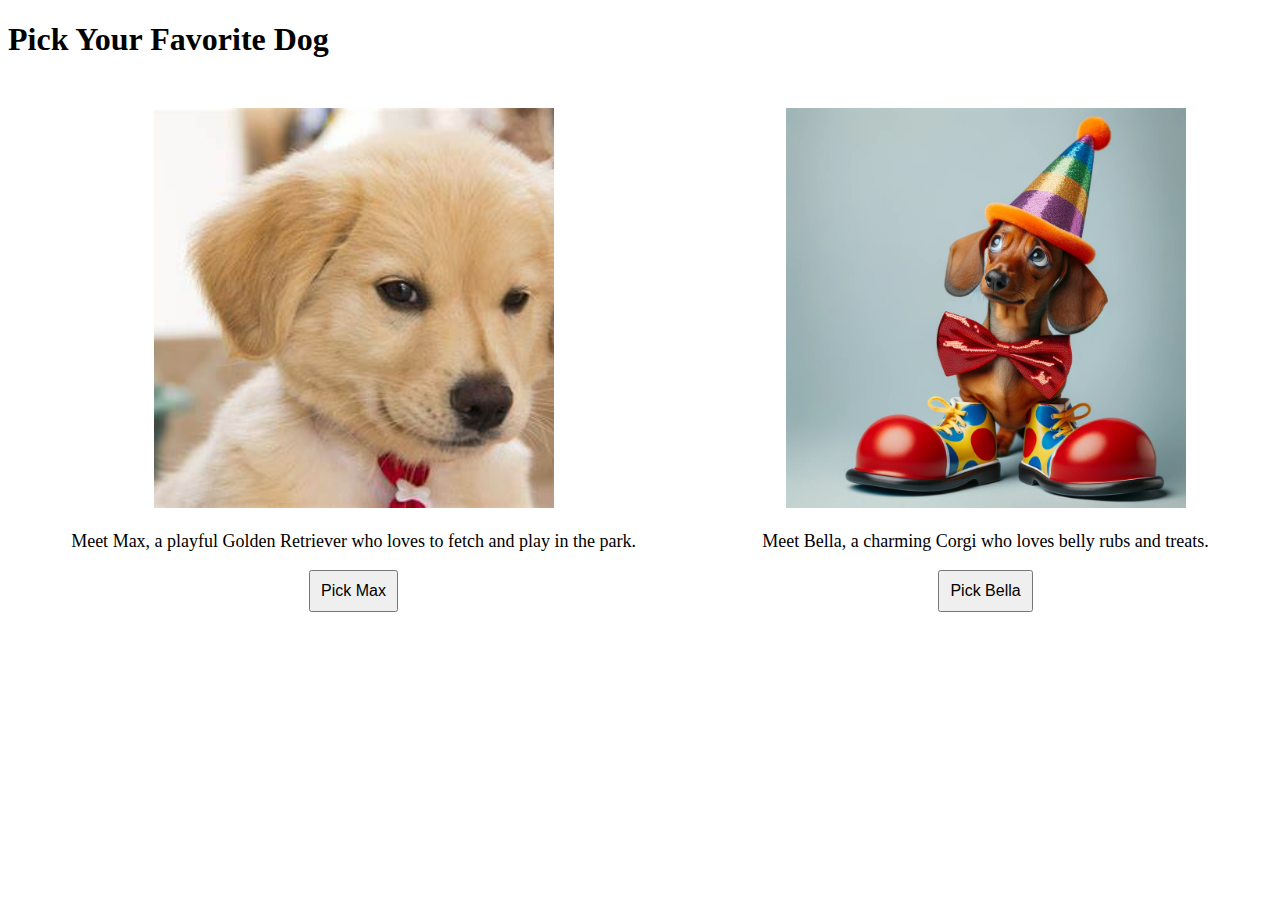
==== index.html @ 7dee7988 "Initial commit" ====
<!DOCTYPE html>
<html lang="en">
<head>
    <meta charset="UTF-8">
    <meta name="viewport" content="width=device-width, initial-scale=1.0">
    <title>Dog Picker</title>
    <link rel="stylesheet" href="style.css">
</head>
<body>
    <h1>Pick Your Favorite Dog</h1>
    
    <div class="dog-container">
        <div class="dog" id="dog1">
            <img src="images/dog1.png" alt="Dog 1" id="dog1-img">
            <p id="dog1-desc">Meet Max, a playful Golden Retriever who loves to fetch and play in the park.</p>
            <button onclick="pickDog('Max')" id="dog1-btn">Pick Max</button>
        </div>
        
        <div class="dog" id="dog2">
            <img src="images/dog2.png" alt="Dog 2" id="dog2-img">
            <p id="dog2-desc">Meet Bella, a charming Corgi who loves belly rubs and treats.</p>
            <button onclick="pickDog('Bella')" id="dog2-btn">Pick Bella</button>
        </div>
    </div>

    <script src="script.js"></script>
</body>
</html>
---- style.css ----
.dog-container {
    display: flex;
    justify-content: space-around;
    align-items: center;
    margin-top: 50px;
}
        
.dog {
    text-align: center;
    font-size: 18px;
}

        
img {
    width: 400px;
    height: 400px;
    object-fit: cover;
}
        
button {
    padding: 10px;
    font-size: 16px;
}
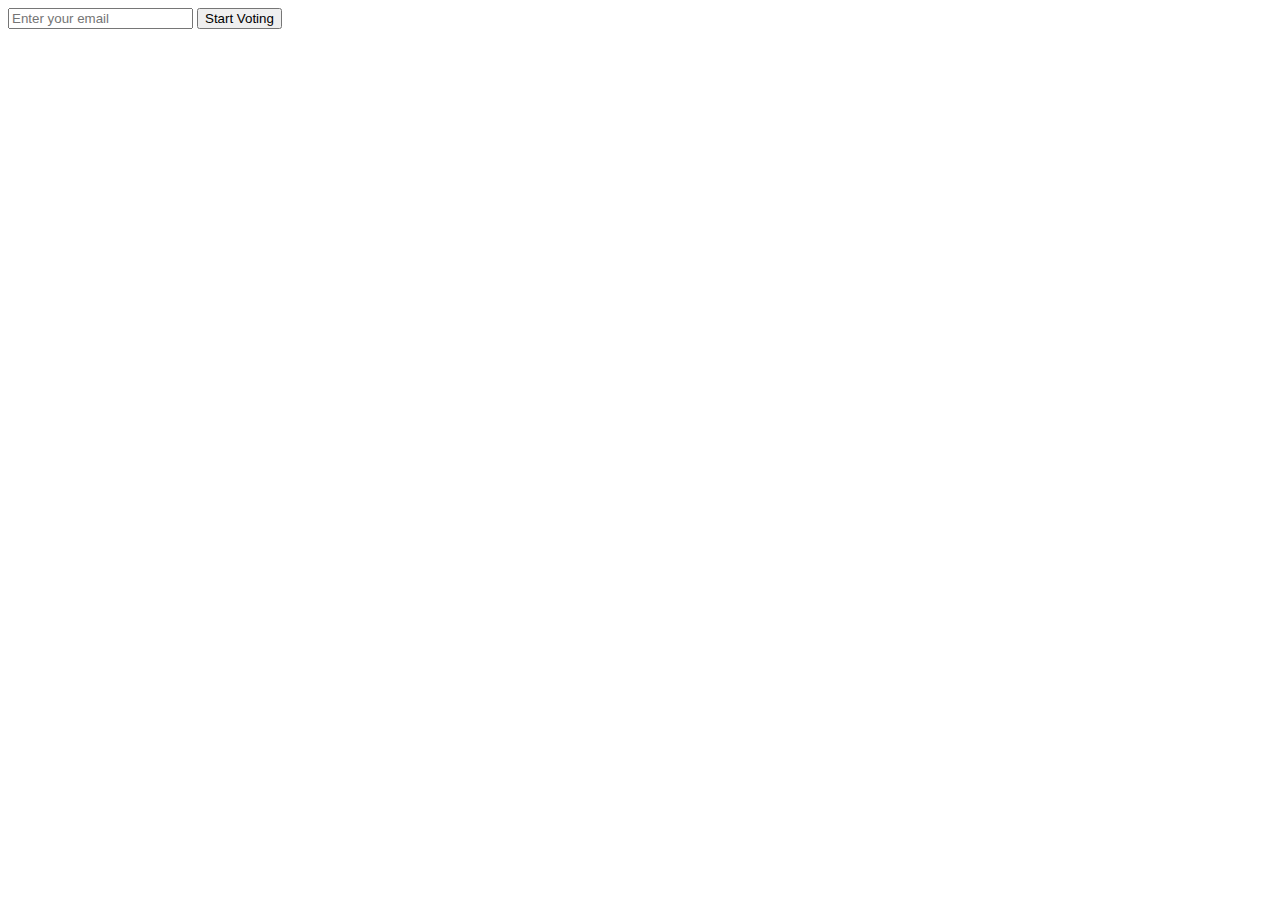
==== commit 036fe71f: "picked images remains" ====
--- a/index.html
+++ b/index.html
@@ -1,28 +1,22 @@
 <!DOCTYPE html>
 <html lang="en">
+
 <head>
     <meta charset="UTF-8">
     <meta name="viewport" content="width=device-width, initial-scale=1.0">
-    <title>Dog Picker</title>
     <link rel="stylesheet" href="style.css">
+    <title>Dog Voting</title>
 </head>
+
 <body>
-    <h1>Pick Your Favorite Dog</h1>
-    
-    <div class="dog-container">
-        <div class="dog" id="dog1">
-            <img src="images/dog1.png" alt="Dog 1" id="dog1-img">
-            <p id="dog1-desc">Meet Max, a playful Golden Retriever who loves to fetch and play in the park.</p>
-            <button onclick="pickDog('Max')" id="dog1-btn">Pick Max</button>
-        </div>
-        
-        <div class="dog" id="dog2">
-            <img src="images/dog2.png" alt="Dog 2" id="dog2-img">
-            <p id="dog2-desc">Meet Bella, a charming Corgi who loves belly rubs and treats.</p>
-            <button onclick="pickDog('Bella')" id="dog2-btn">Pick Bella</button>
-        </div>
+    <div id="emailDiv">
+        <form id="emailForm">
+            <input type="email" id="userEmail" placeholder="Enter your email" required>
+            <input type="submit" value="Start Voting">
+        </form>
     </div>
-
+    <div id="dogsContainer" style="display: none;"></div>
     <script src="script.js"></script>
 </body>
+
 </html>
--- a/style.css
+++ b/style.css
@@ -1,22 +1,22 @@
-.dog-container {
+#dogsContainer {
     display: flex;
-    justify-content: space-around;
-    align-items: center;
+    justify-content: space-around;  /* evenly space the items with equal space around them */
+    align-items: center;  /* align items vertically in the center */
     margin-top: 50px;
 }
-        
-.dog {
+
+#dogsContainer > div {
+    margin: 10px;
     text-align: center;
-    font-size: 18px;
+    font-size: 18px;  /* set font size for text inside the div */
 }
 
-        
 img {
-    width: 400px;
-    height: 400px;
+    width: 400px;  /* set the width of the images */
+    height: 400px;  /* set the height of the images */
     object-fit: cover;
 }
-        
+
 button {
     padding: 10px;
     font-size: 16px;
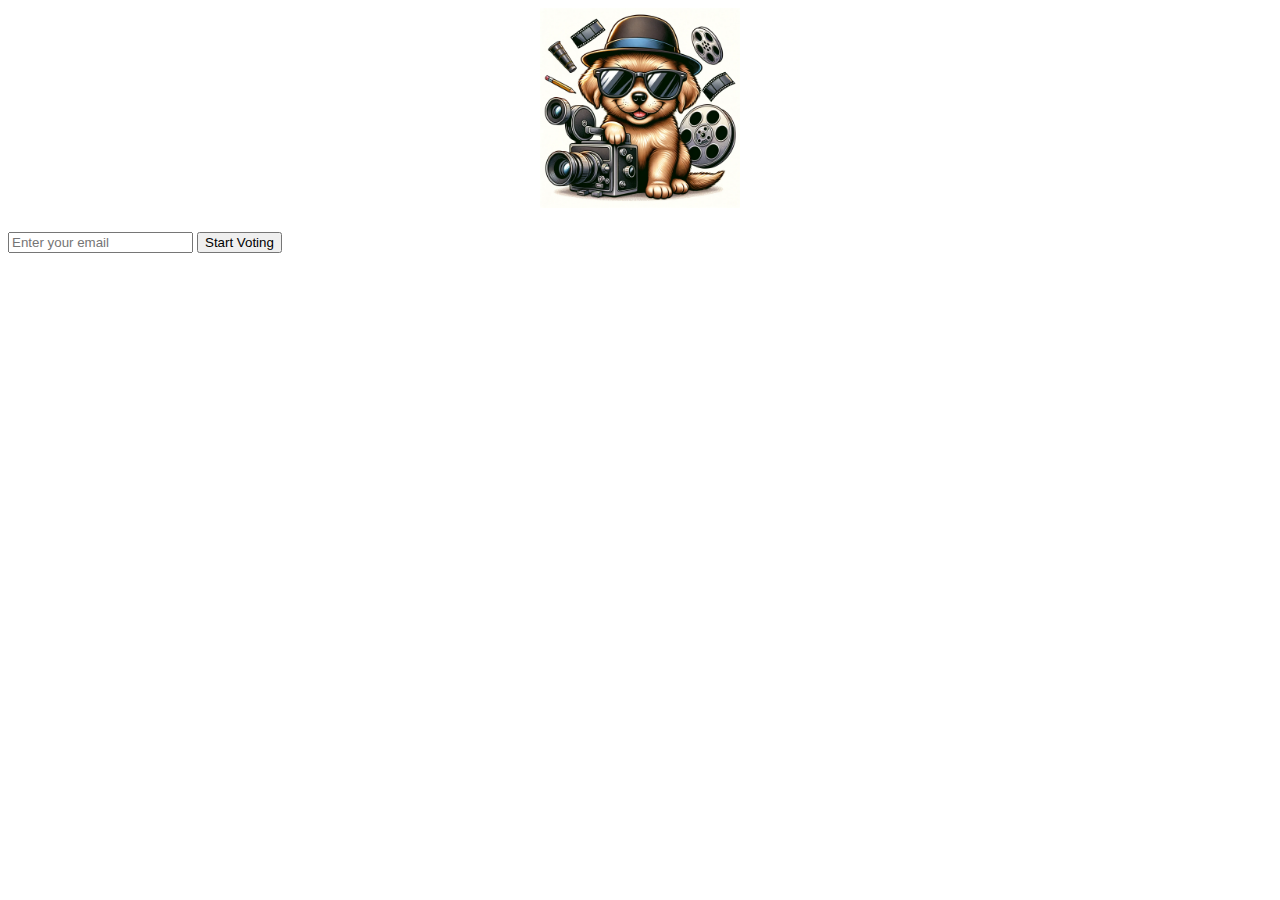
==== commit e0217d0d: "add logo image" ====
--- a/index.html
+++ b/index.html
@@ -9,6 +9,9 @@
 </head>
 
 <body>
+    <div id="logoContainer">
+        <img src="logo.png" alt="Logo" id="logo">
+    </div>
     <div id="emailDiv">
         <form id="emailForm">
             <input type="email" id="userEmail" placeholder="Enter your email" required>
--- a/style.css
+++ b/style.css
@@ -1,19 +1,30 @@
+
+#logoContainer {
+    text-align: center;
+    margin-bottom: 20px;
+}
+
+#logo {
+    max-width: 200px;
+    height: auto;
+}
+
 #dogsContainer {
     display: flex;
-    justify-content: space-around;  /* evenly space the items with equal space around them */
-    align-items: center;  /* align items vertically in the center */
+    justify-content: space-around;
+    align-items: center;
     margin-top: 50px;
 }
 
 #dogsContainer > div {
     margin: 10px;
     text-align: center;
-    font-size: 18px;  /* set font size for text inside the div */
+    font-size: 18px;
 }
 
 img {
-    width: 400px;  /* set the width of the images */
-    height: 400px;  /* set the height of the images */
+    width: 400px;
+    height: 400px;
     object-fit: cover;
 }
 
